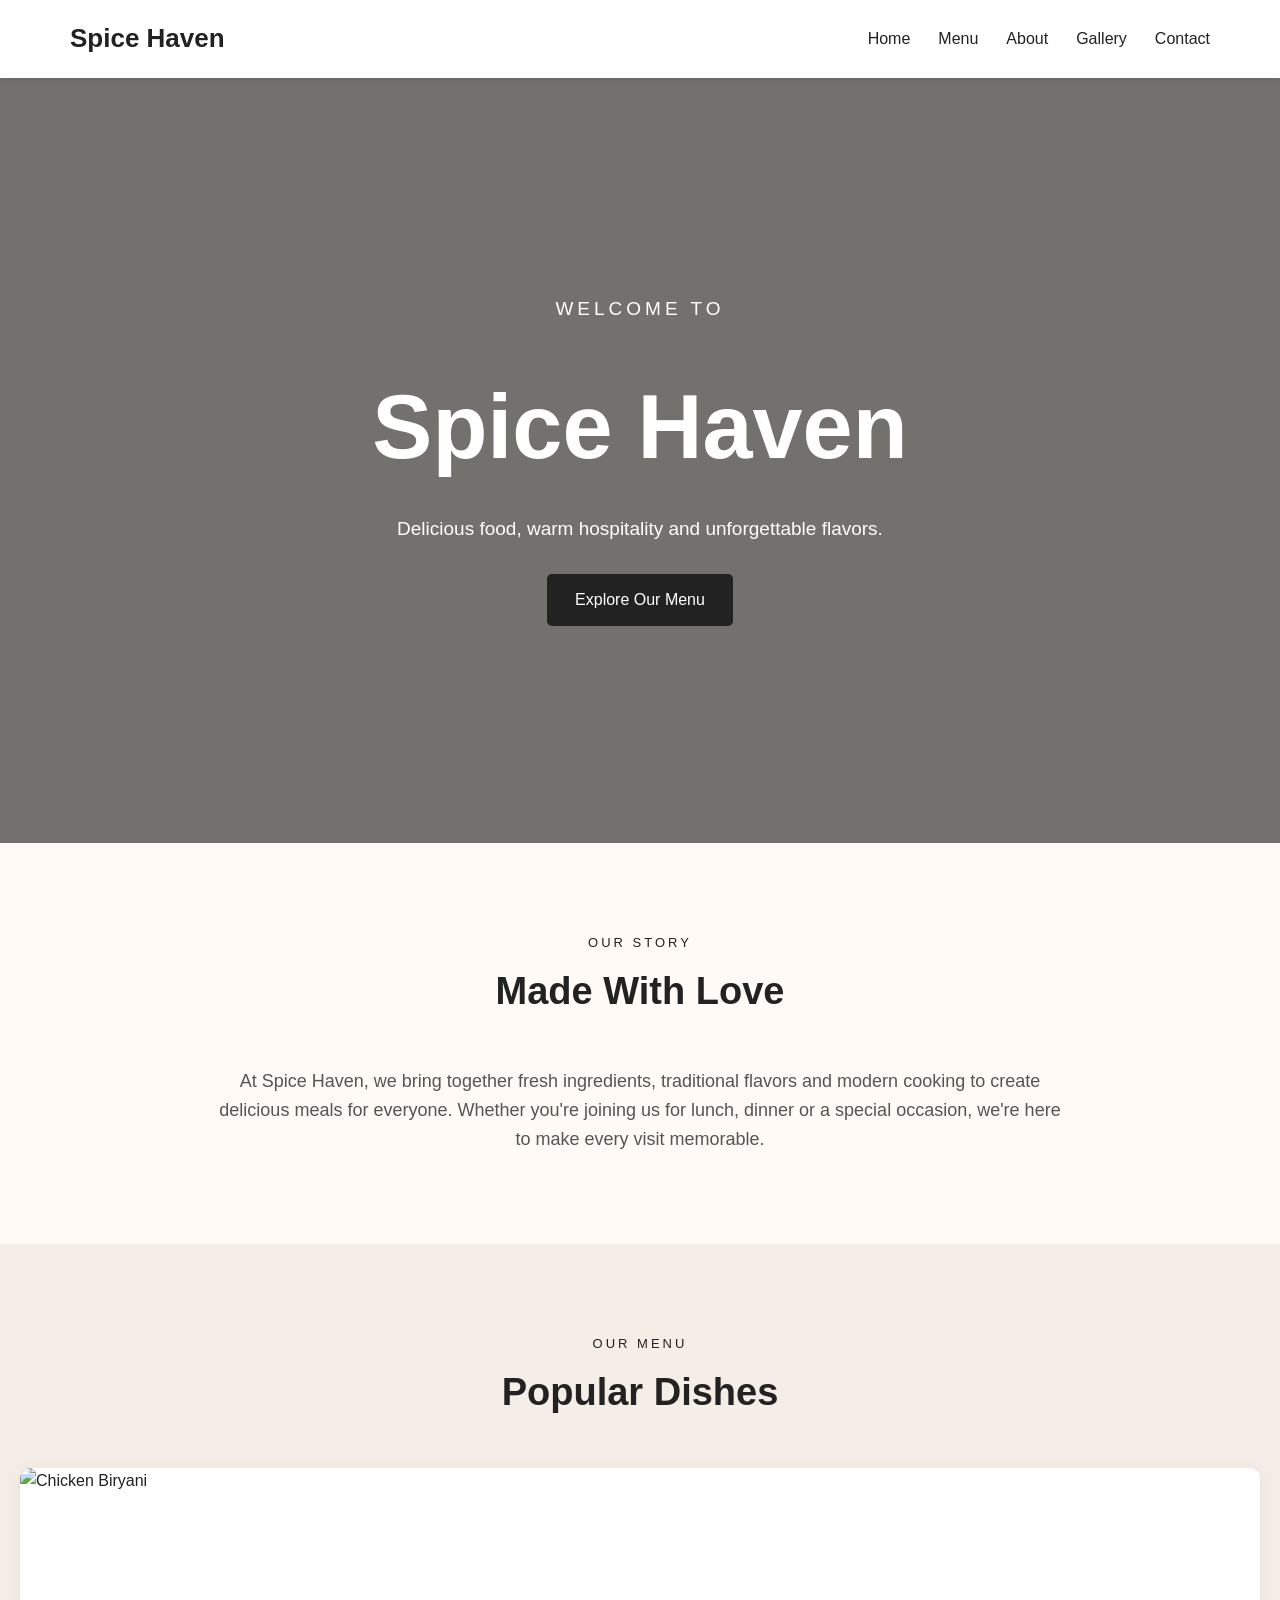
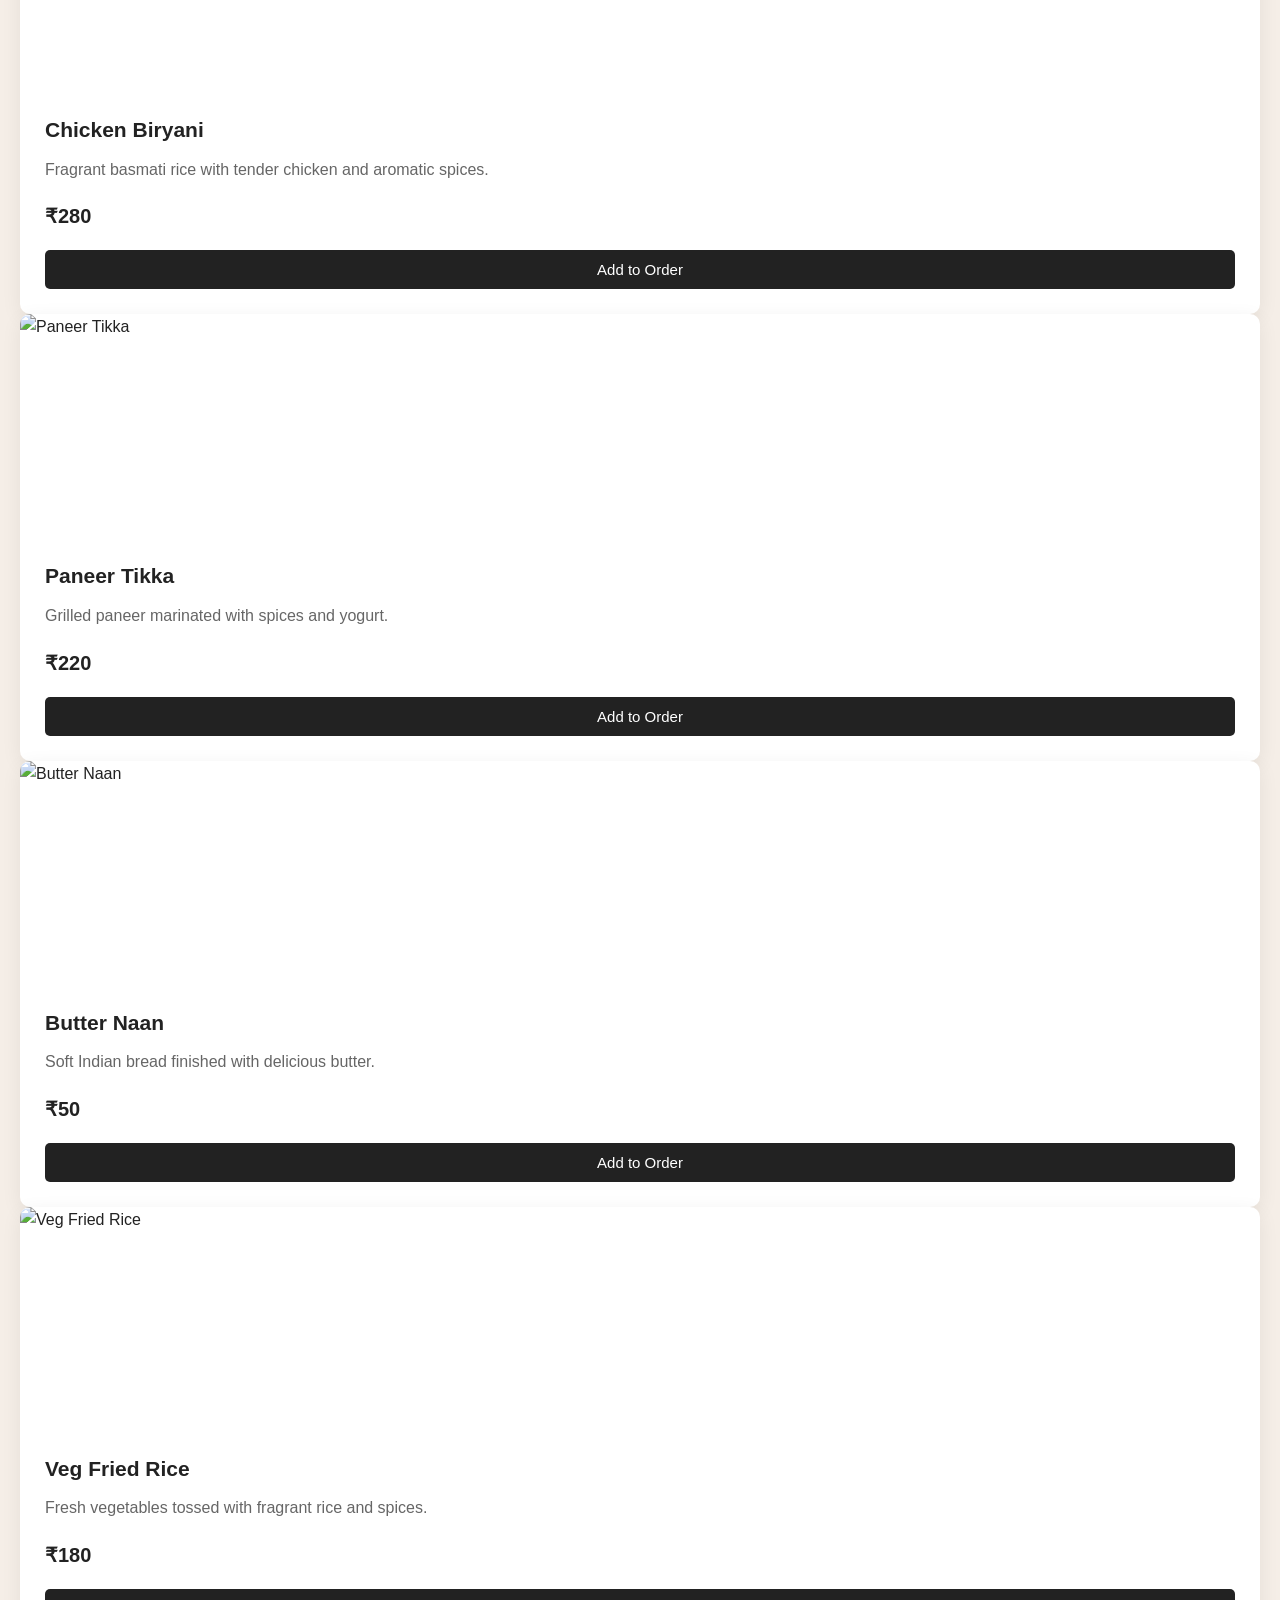
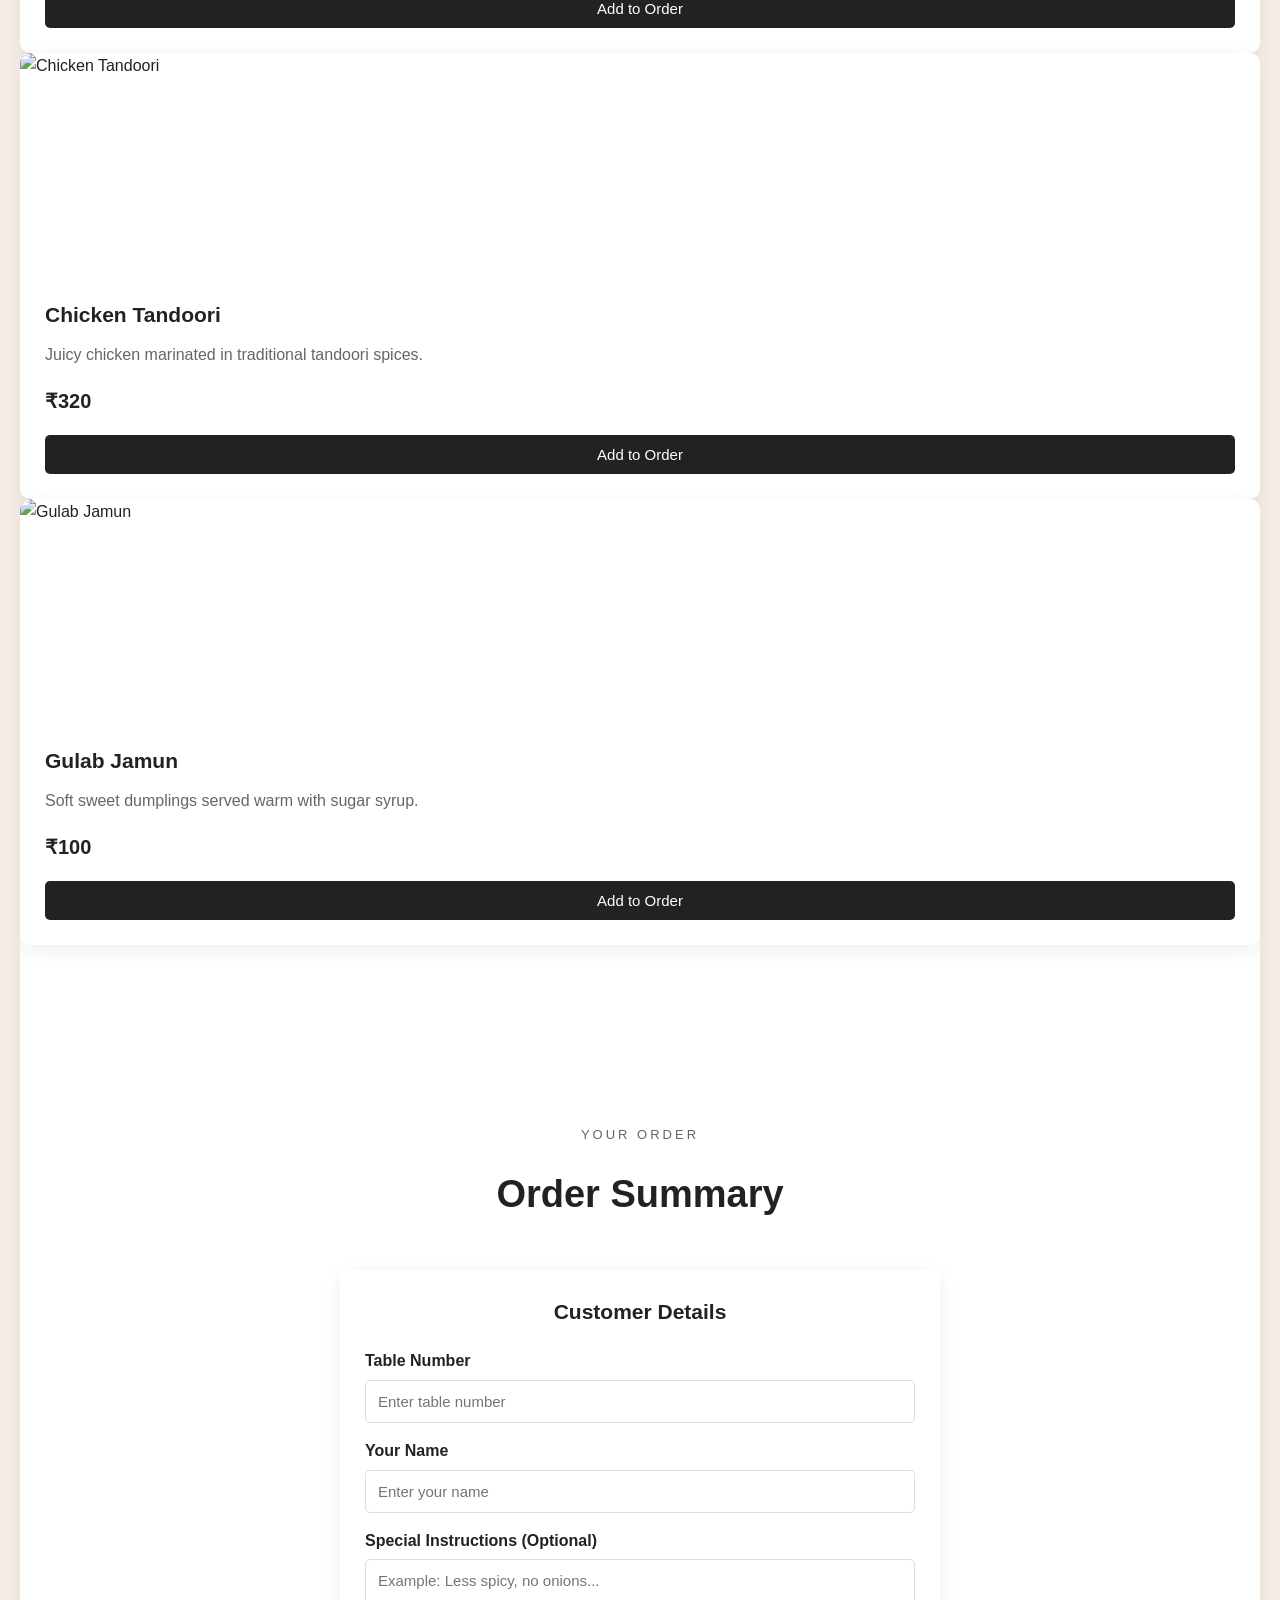
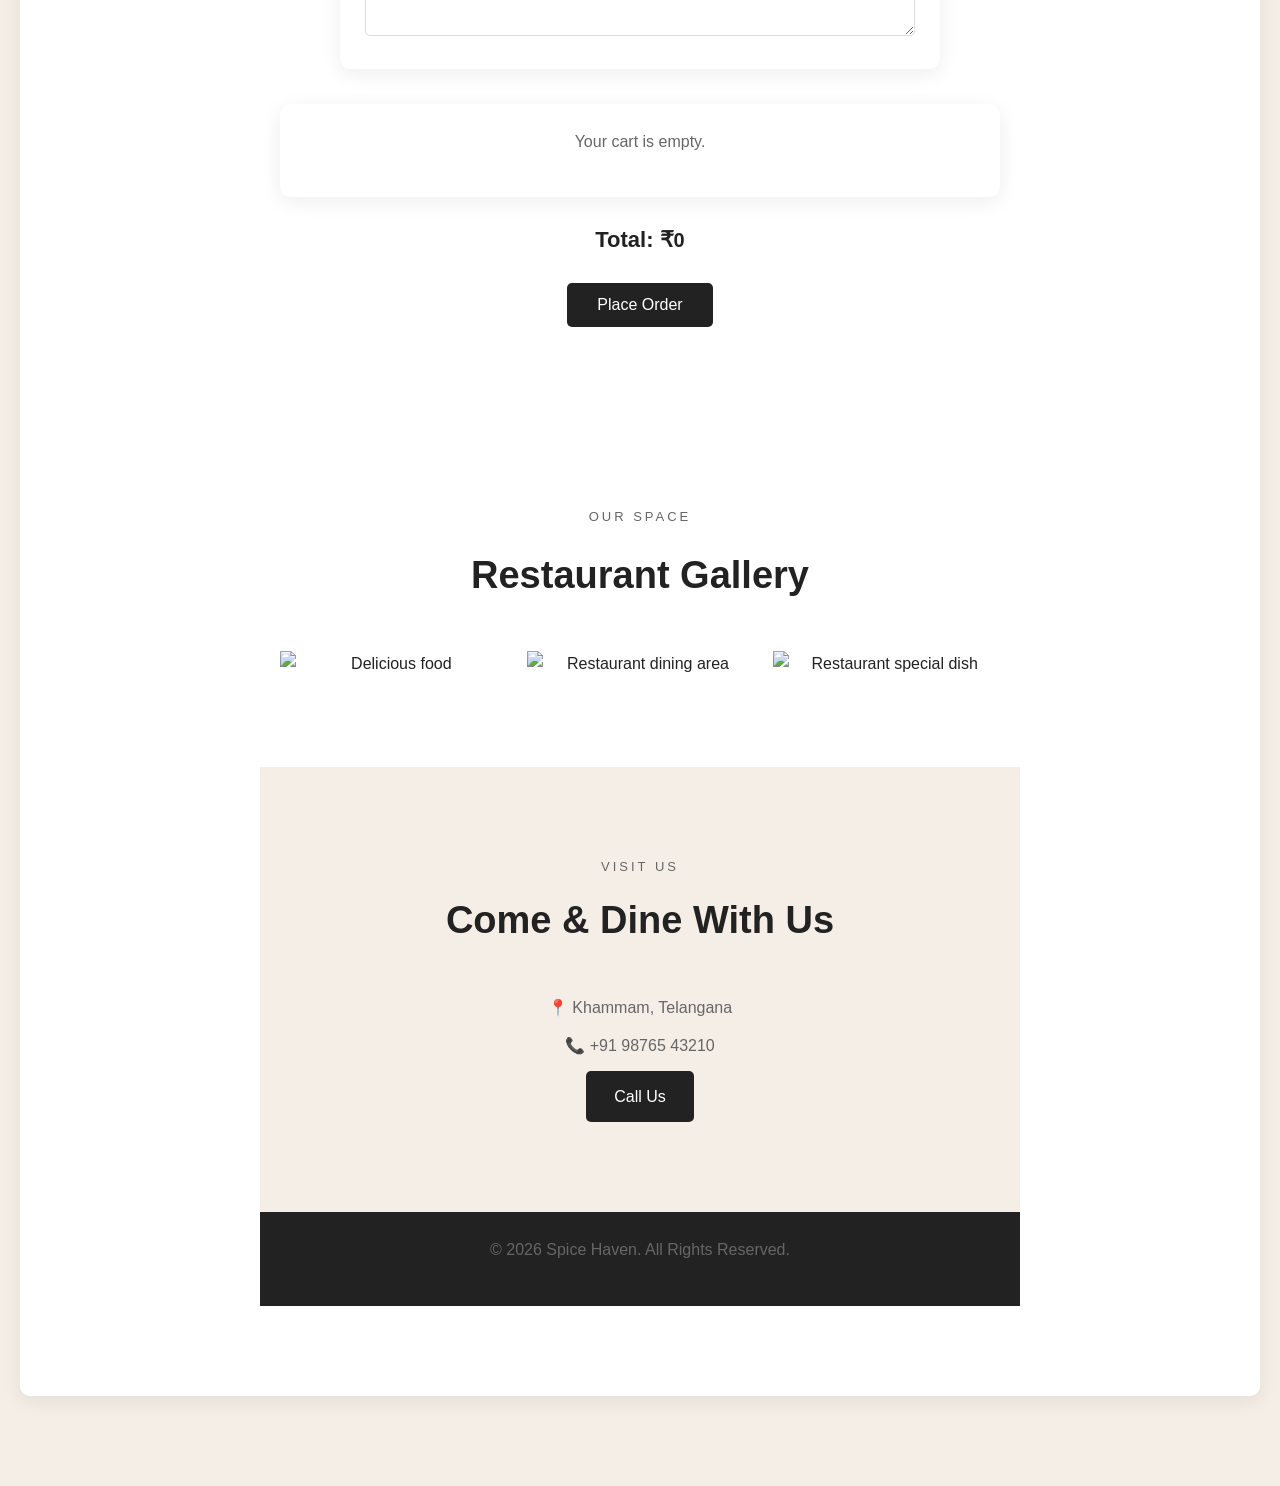
==== index.html @ 3c403bf0 "Add files via upload" ====
<!DOCTYPE html>
<html lang="en">

<head>
    <meta charset="UTF-8">
    <meta name="viewport" content="width=device-width, initial-scale=1.0">

    <title>Spice Haven | Restaurant</title>

    <link rel="stylesheet" href="style.css">
</head>

<body>

    <!-- Navigation -->
    <header>
        <nav class="navbar">

            <div class="logo">Spice Haven</div>

            <ul class="nav-links">
                <li><a href="#home">Home</a></li>
                <li><a href="#menu">Menu</a></li>
                <li><a href="#about">About</a></li>
                <li><a href="#gallery">Gallery</a></li>
                <li><a href="#contact">Contact</a></li>
            </ul>

        </nav>
    </header>


    <!-- Hero Section -->
    <section id="home" class="hero">

        <div class="hero-content">

            <p class="welcome-text">WELCOME TO</p>

            <h1>Spice Haven</h1>

            <p>
                Delicious food, warm hospitality and unforgettable flavors.
            </p>

            <a href="#menu" class="btn">
                Explore Our Menu
            </a>

        </div>

    </section>


    <!-- About Section -->
    <section id="about" class="about">

        <div class="section-heading">

            <p>OUR STORY</p>

            <h2>Made With Love</h2>

        </div>

        <p class="about-text">

            At Spice Haven, we bring together fresh ingredients,
            traditional flavors and modern cooking to create delicious
            meals for everyone.

            Whether you're joining us for lunch, dinner or a special
            occasion, we're here to make every visit memorable.

        </p>

    </section>


    <!-- Menu Section -->
    <section id="menu" class="menu">

        <div class="section-heading">

            <p>OUR MENU</p>

            <h2>Popular Dishes</h2>

        </div>


      <!-- Chicken Biryani -->
<div class="menu-card">

    <img src="images/chicken-biryani.jpeg" alt="Chicken Biryani">

    <div class="menu-card-content">

        <h3>Chicken Biryani</h3>

        <p>
            Fragrant basmati rice with tender chicken
            and aromatic spices.
        </p>

        <span>₹280</span>

        <button
            class="order-btn"
            onclick="addToCart('Chicken Biryani', 280)">
            Add to Order
        </button>

    </div>

</div>


<!-- Paneer Tikka -->
<div class="menu-card">

    <img
        src="https://images.unsplash.com/photo-1567188040759-fb8a883dc6d8?auto=format&fit=crop&w=800&q=80"
        alt="Paneer Tikka">

    <div class="menu-card-content">

        <h3>Paneer Tikka</h3>

        <p>
            Grilled paneer marinated with spices and yogurt.
        </p>

        <span>₹220</span>

        <button
            class="order-btn"
            onclick="addToCart('Paneer Tikka', 220)">
            Add to Order
        </button>

    </div>

</div>


<!-- Butter Naan -->
<!-- Butter Naan -->
<div class="menu-card">

    <img src="./images/butter naan.jpeg" alt="Butter Naan">

    <div class="menu-card-content">

        <h3>Butter Naan</h3>

        <p>
            Soft Indian bread finished with delicious butter.
        </p>

        <span>₹50</span>

        <button
            class="order-btn"
            onclick="addToCart('Butter Naan', 50)">
            Add to Order
        </button>

    </div>

</div>

<!-- Veg Fried Rice -->
<div class="menu-card">

    <img
        src="https://images.unsplash.com/photo-1603133872878-684f208fb84b?auto=format&fit=crop&w=800&q=80"
        alt="Veg Fried Rice">

    <div class="menu-card-content">

        <h3>Veg Fried Rice</h3>

        <p>
            Fresh vegetables tossed with fragrant rice
            and spices.
        </p>

        <span>₹180</span>

        <button
            class="order-btn"
            onclick="addToCart('Veg Fried Rice', 180)">
            Add to Order
        </button>

    </div>

</div>


<!-- Chicken Tandoori -->
<div class="menu-card">

    <img
        src="https://images.unsplash.com/photo-1599487488170-d11ec9c172f0?auto=format&fit=crop&w=800&q=80"
        alt="Chicken Tandoori">

    <div class="menu-card-content">

        <h3>Chicken Tandoori</h3>

        <p>
            Juicy chicken marinated in traditional
            tandoori spices.
        </p>

        <span>₹320</span>

        <button
            class="order-btn"
            onclick="addToCart('Chicken Tandoori', 320)">
            Add to Order
        </button>

    </div>

</div>


<!-- Gulab Jamun -->
<div class="menu-card">

   <div class="menu-card">

    <img src="images/gulab-jamun.jpeg" alt="Gulab Jamun">

    <div class="menu-card-content">

        <h3>Gulab Jamun</h3>

        <p>
            Soft sweet dumplings served warm with sugar syrup.
        </p>

        <span>₹100</span>

        <button
            class="order-btn"
            onclick="addToCart('Gulab Jamun', 100)">
            Add to Order
        </button>

    </div>

</div>


    <!-- Order Section -->
    <section id="order" class="order-section">

        <!-- Order Section -->
<section id="order" class="order-section">

    <div class="section-heading">
        <p>YOUR ORDER</p>
        <h2>Order Summary</h2>
    </div>

    <!-- Customer Details -->
    <div class="customer-details">

        <h3>Customer Details</h3>

        <label for="table-number">Table Number</label>

        <input
            type="number"
            id="table-number"
            placeholder="Enter table number"
            min="1"
        >

        <label for="customer-name">Your Name</label>

        <input
            type="text"
            id="customer-name"
            placeholder="Enter your name"
        >

        <label for="special-instructions">
            Special Instructions (Optional)
        </label>

        <textarea
            id="special-instructions"
            placeholder="Example: Less spicy, no onions..."
            rows="3"
        ></textarea>

    </div>


    <!-- Cart -->
    <div id="cart-items" class="cart-items">

        <p class="empty-cart">
            Your cart is empty.
        </p>

    </div>


    <!-- Total -->
    <div class="cart-total">

        <strong>
            Total: ₹<span id="cart-total">0</span>
        </strong>

    </div>


    <!-- Place Order -->
    <button
        class="place-order-btn"
        onclick="placeOrder()">

        Place Order

    </button>

</section>


    <!-- Gallery Section -->
    <section id="gallery" class="gallery">

        <div class="section-heading">

            <p>OUR SPACE</p>

            <h2>Restaurant Gallery</h2>

        </div>


        <div class="gallery-container">


            <div class="gallery-box">

                <img
                    src="https://images.unsplash.com/photo-1547592180-85f173990554?auto=format&fit=crop&w=800&q=80"
                    alt="Delicious food">

            </div>


            <div class="gallery-box">

                <img
                    src="https://images.unsplash.com/photo-1517248135467-4c7edcad34c4?auto=format&fit=crop&w=800&q=80"
                    alt="Restaurant dining area">

            </div>


            <div class="gallery-box">

                <img
                    src="https://images.unsplash.com/photo-1504674900247-0877df9cc836?auto=format&fit=crop&w=800&q=80"
                    alt="Restaurant special dish">

            </div>


        </div>

    </section>


    <!-- Contact Section -->
    <section id="contact" class="contact">

        <div class="section-heading">

            <p>VISIT US</p>

            <h2>Come & Dine With Us</h2>

        </div>


        <p>📍 Khammam, Telangana</p>

        <p>📞 +91 98765 43210</p>


        <a
            href="tel:+919876543210"
            class="btn">

            Call Us

        </a>

    </section>


    <!-- Footer -->
    <footer>

        <p>
            © 2026 Spice Haven. All Rights Reserved.
        </p>

    </footer>


    <!-- JavaScript -->
   <script src="https://cdn.jsdelivr.net/npm/@supabase/supabase-js@2"></script>
<script src="script.js"></script>

</body>

</html>
---- style.css ----
/* ---------- General ---------- */

* {
    margin: 0;
    padding: 0;
    box-sizing: border-box;
}

html {
    scroll-behavior: smooth;
}

body {
    font-family: Arial, sans-serif;
    line-height: 1.6;
    background: #fffaf5;
    color: #222;
}


/* ---------- Navigation ---------- */

header {
    position: sticky;
    top: 0;
    z-index: 1000;
    background: #ffffff;
    box-shadow: 0 2px 10px rgba(0, 0, 0, 0.08);
}

.navbar {
    max-width: 1200px;
    margin: auto;
    padding: 18px 30px;

    display: flex;
    justify-content: space-between;
    align-items: center;
}

.logo {
    font-size: 26px;
    font-weight: bold;
}

.nav-links {
    list-style: none;
    display: flex;
    gap: 28px;
}

.nav-links a {
    text-decoration: none;
    color: #222;
    font-weight: 500;
}

.nav-links a:hover {
    opacity: 0.65;
}


/* ---------- Hero ---------- */

.hero {
    min-height: 85vh;

    display: flex;
    align-items: center;
    justify-content: center;

    text-align: center;

    padding: 40px 20px;

    background:
        linear-gradient(
            rgba(0, 0, 0, 0.55),
            rgba(0, 0, 0, 0.55)
        ),
        url("https://images.unsplash.com/photo-1517248135467-4c7edcad34c4?auto=format&fit=crop&w=1600&q=80");

    background-size: cover;
    background-position: center;

    color: white;
}

.hero-content {
    max-width: 700px;
}

.welcome-text {
    font-size: 14px;
    letter-spacing: 4px;
    margin-bottom: 10px;
}

.hero h1 {
    font-size: clamp(48px, 8vw, 90px);
    margin-bottom: 15px;
}

.hero p {
    font-size: 19px;
    margin-bottom: 30px;
}


/* ---------- Buttons ---------- */

.btn {
    display: inline-block;

    padding: 13px 28px;

    background: #222;
    color: white;

    text-decoration: none;

    border-radius: 5px;

    transition: 0.3s;
}

.btn:hover {
    transform: translateY(-2px);
    opacity: 0.85;
}


/* ---------- Sections ---------- */

section {
    padding: 90px 20px;
}

.section-heading {
    text-align: center;
    margin-bottom: 45px;
}

.section-heading p {
    font-size: 13px;
    letter-spacing: 3px;
    margin-bottom: 8px;
}

.section-heading h2 {
    font-size: 38px;
}


/* ---------- About ---------- */

.about {
    max-width: 900px;
    margin: auto;
    text-align: center;
}

.about-text {
    font-size: 18px;
    color: #555;
}


/* ---------- Menu ---------- */

.menu {
    background: #f5eee7;
}

.menu-container {
    max-width: 1100px;
    margin: auto;

    display: grid;

    grid-template-columns: repeat(3, 1fr);

    gap: 25px;
}

.menu-card {
    background: white;
    padding: 28px;

    border-radius: 10px;

    box-shadow: 0 5px 20px rgba(0, 0, 0, 0.07);

    transition: 0.3s;
}

.menu-card:hover {
    transform: translateY(-5px);
}

.menu-card h3 {
    font-size: 21px;
    margin-bottom: 10px;
}

.menu-card p {
    color: #666;
    margin-bottom: 18px;
}

.menu-card span {
    font-size: 20px;
    font-weight: bold;
}


/* ---------- Gallery ---------- */

.gallery-container {
    max-width: 1100px;
    margin: auto;

    display: grid;

    grid-template-columns: repeat(3, 1fr);

    gap: 20px;
}

..gallery-box {
    height: 280px;
    border-radius: 10px;
    overflow: hidden;
}

.gallery-box img {
    width: 100%;
    height: 100%;
    object-fit: cover;
    display: block;
    transition: transform 0.4s ease;
}

.gallery-box:hover img {
    transform: scale(1.05);
}
/* ---------- Contact ---------- */

.contact {
    text-align: center;
    background: #f5eee7;
}

.contact p {
    margin-bottom: 12px;
}


/* ---------- Footer ---------- */

footer {
    text-align: center;

    padding: 25px;

    background: #222;
    color: white;
}


/* ---------- Mobile ---------- */

@media (max-width: 768px) {

    .navbar {
        flex-direction: column;
        gap: 15px;
    }

    .nav-links {
        gap: 15px;
        flex-wrap: wrap;
        justify-content: center;
    }

    .hero {
        min-height: 75vh;
    }

    .hero h1 {
        font-size: 52px;
    }

    .menu-container {
        grid-template-columns: 1fr;
    }

    .gallery-container {
        grid-template-columns: 1fr;
    }

    section {
        padding: 65px 18px;
    }

    .section-heading h2 {
        font-size: 30px;
    }
}
.order-btn {
    display: block;
    width: 100%;
    margin-top: 18px;
    padding: 11px 15px;

    border: none;
    border-radius: 5px;

    background: #222;
    color: white;

    font-size: 15px;
    cursor: pointer;

    transition: 0.3s;
}

.order-btn:hover {
    opacity: 0.8;
    transform: translateY(-2px);
}
/* ---------- Order Section ---------- */

.order-section {
    max-width: 800px;
    margin: auto;
    text-align: center;
}

.cart-items {
    background: white;
    padding: 25px;
    border-radius: 10px;
    box-shadow: 0 5px 20px rgba(0, 0, 0, 0.07);
}

.cart-item {
    display: flex;
    justify-content: space-between;
    align-items: center;
    padding: 15px 0;
    border-bottom: 1px solid #eee;
}

.empty-cart {
    color: #777;
}

.cart-total {
    margin: 25px 0;
    font-size: 22px;
}

.place-order-btn {
    padding: 13px 30px;
    border: none;
    border-radius: 5px;
    background: #222;
    color: white;
    font-size: 16px;
    cursor: pointer;
}

.place-order-btn:hover {
    opacity: 0.8;
}
/* ---------- Menu Images ---------- */

.menu-card {
    padding: 0;
    overflow: hidden;
}

.menu-card > img {
    width: 100%;
    height: 220px;
    object-fit: cover;
    display: block;
}

.menu-card-content {
    padding: 25px;
}

.menu-card-content h3 {
    margin-bottom: 10px;
}

.menu-card-content p {
    margin-bottom: 18px;
}

.menu-card-content p {
    margin-bottom: 18px;
}
.quantity-controls {
    display: flex;
    align-items: center;
    gap: 12px;
}

.quantity-controls button {
    width: 32px;
    height: 32px;

    border: none;
    border-radius: 5px;

    background: #222;
    color: white;

    font-size: 18px;
    cursor: pointer;
}

.quantity-controls span {
    min-width: 20px;
    text-align: center;
    font-weight: bold;
}

.remove-btn {
    border: none;
    background: transparent;
    cursor: pointer;
    text-decoration: underline;
}

.cart-item {
    gap: 20px;
    flex-wrap: wrap;
}
/* ---------- Customer Details ---------- */

.customer-details {
    max-width: 600px;
    margin: 0 auto 35px;
    padding: 25px;

    background: white;
    border-radius: 10px;

    box-shadow: 0 5px 20px rgba(0, 0, 0, 0.07);

    text-align: left;
}

.customer-details h3 {
    margin-bottom: 20px;
    text-align: center;
}

.customer-details label {
    display: block;
    margin-top: 15px;
    margin-bottom: 6px;
    font-weight: 600;
}

.customer-details input,
.customer-details textarea {
    width: 100%;
    padding: 12px;

    border: 1px solid #ddd;
    border-radius: 5px;

    font-family: inherit;
    font-size: 15px;

    outline: none;
}

.customer-details input:focus,
.customer-details textarea:focus {
    border-color: #222;
}

.customer-details textarea {
    resize: vertical;
}
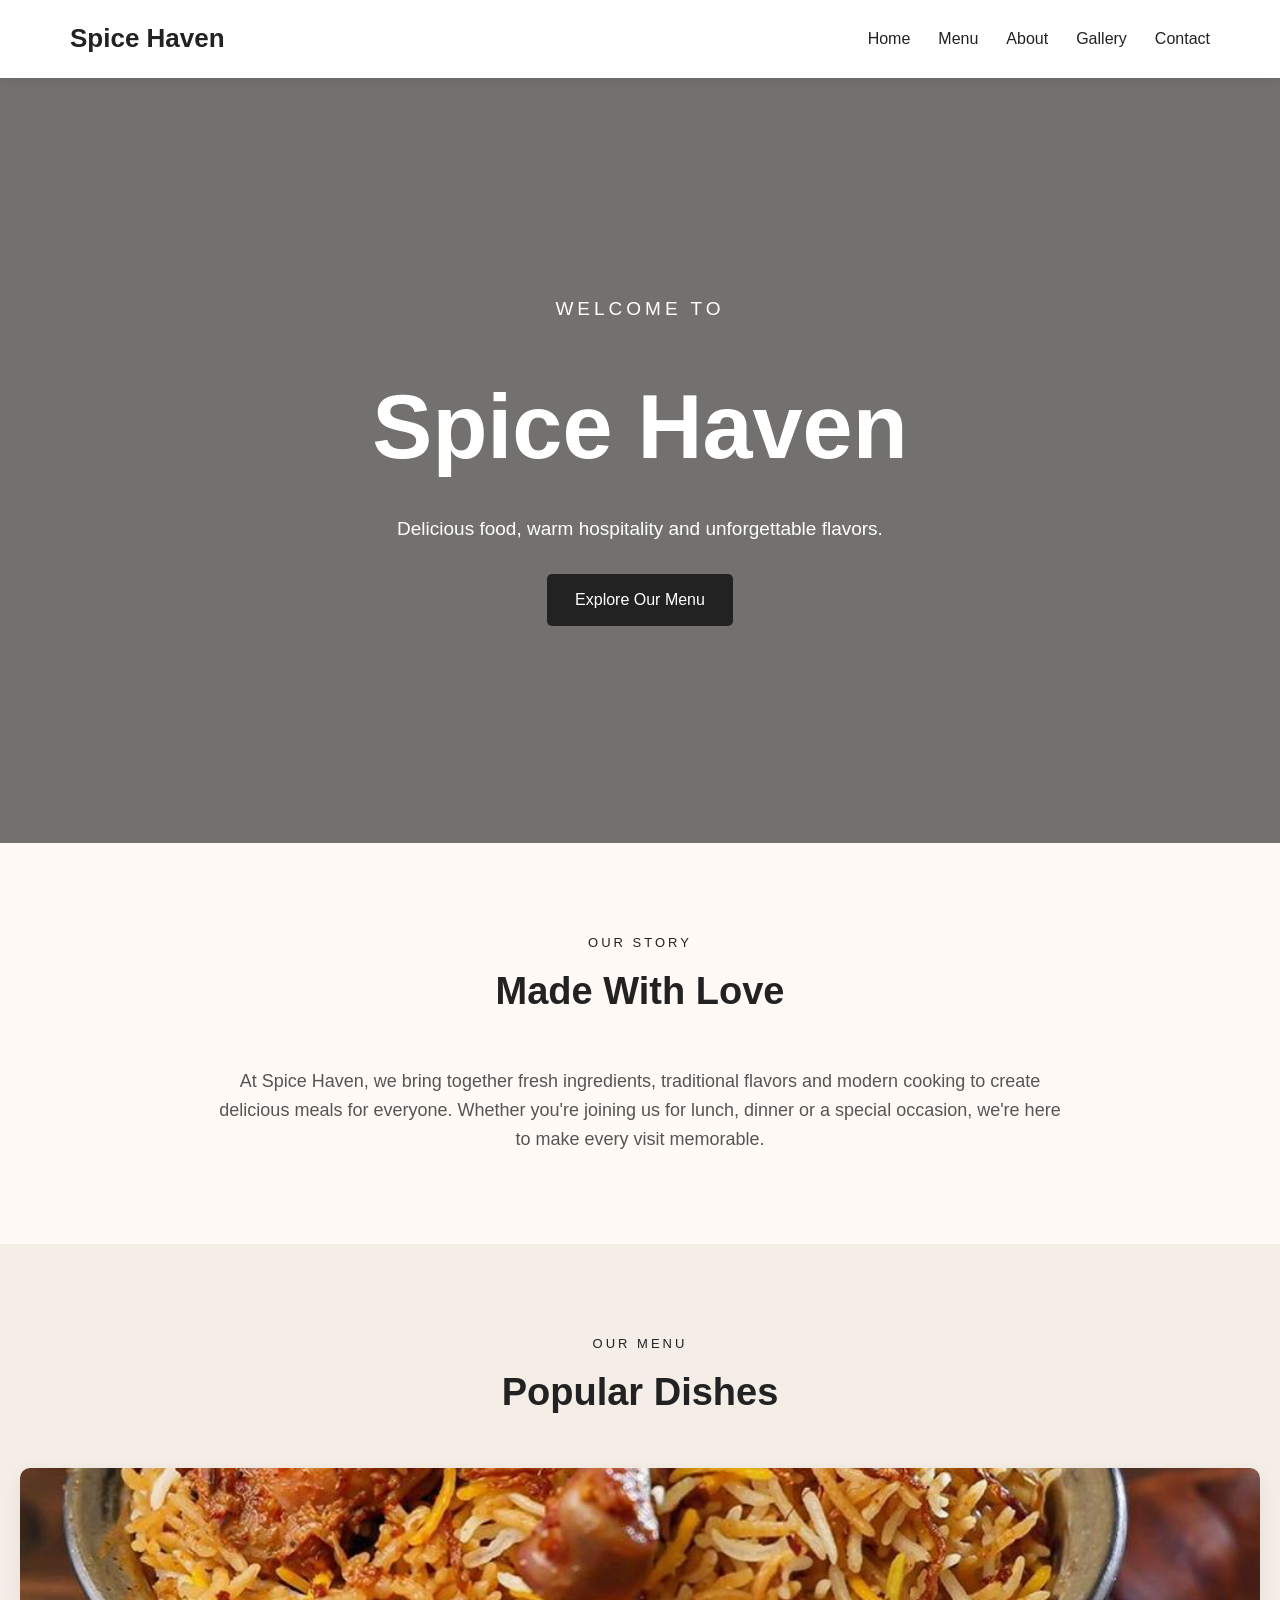
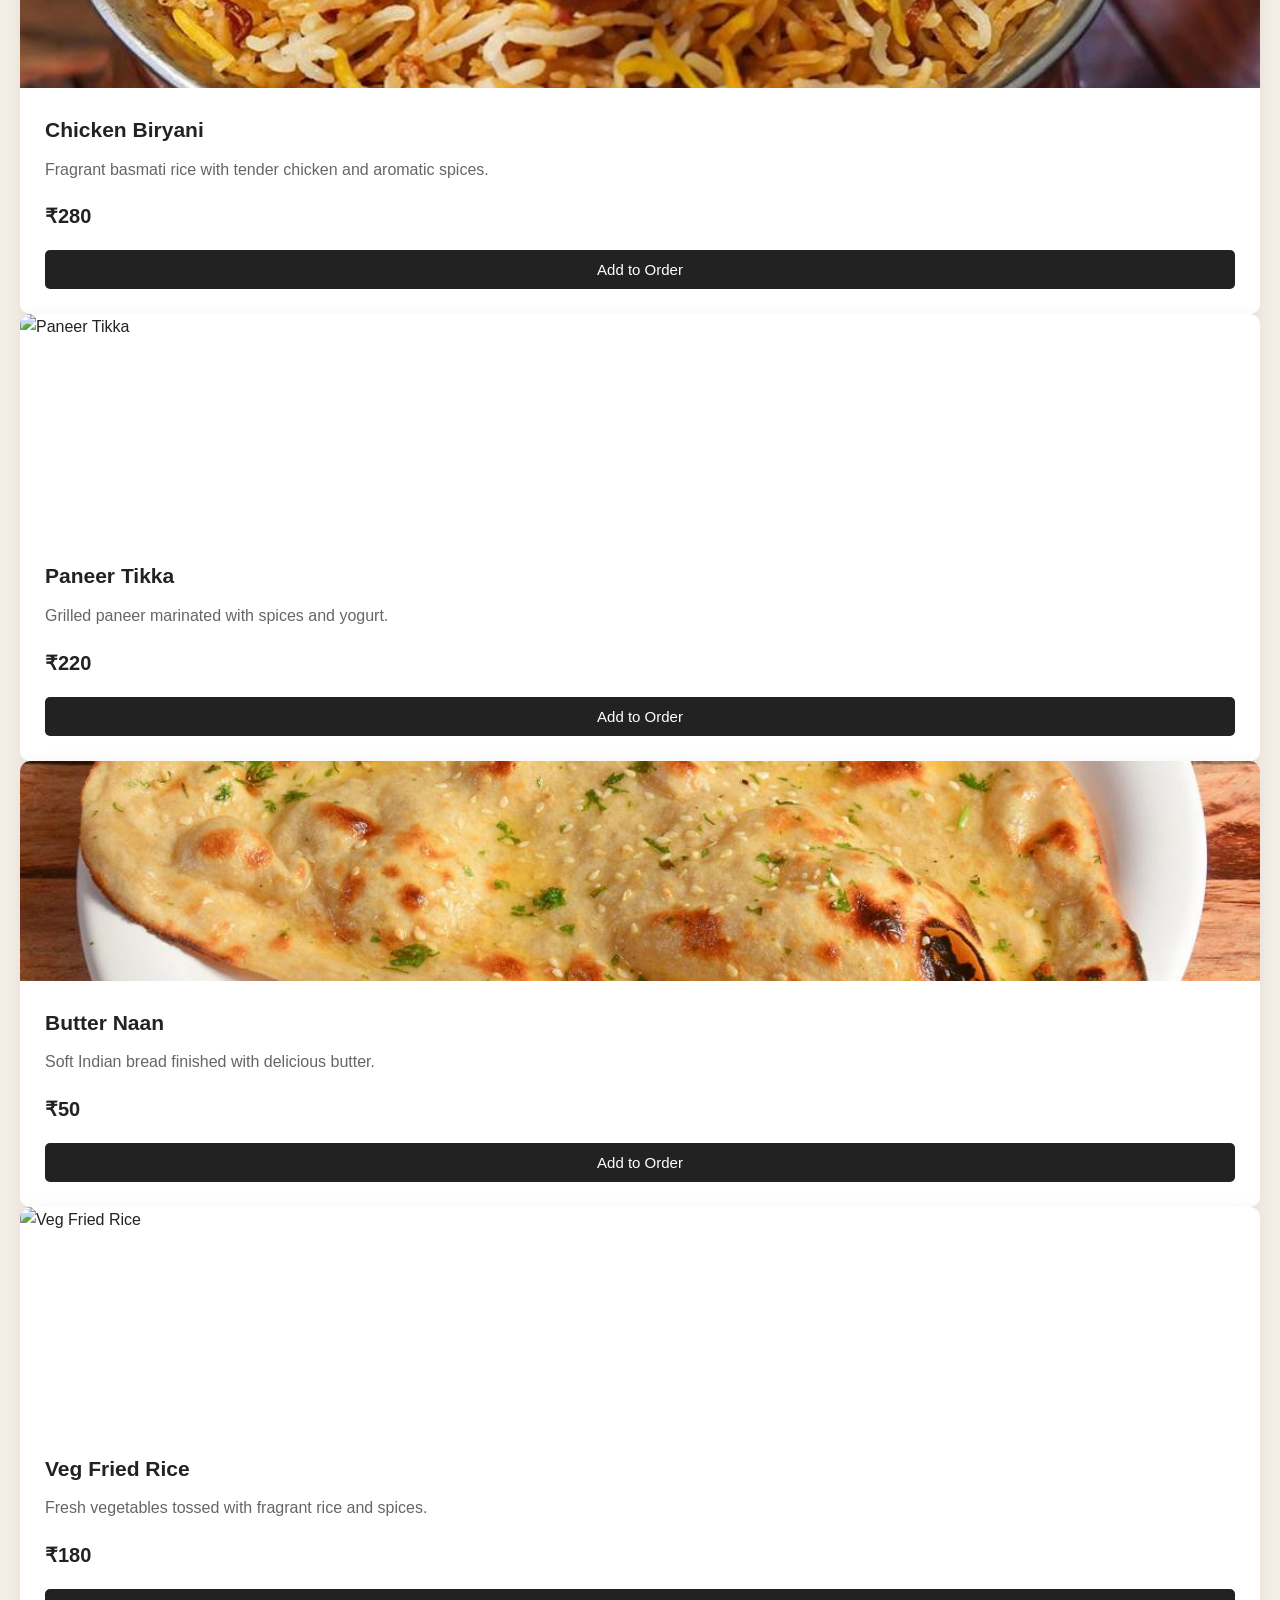
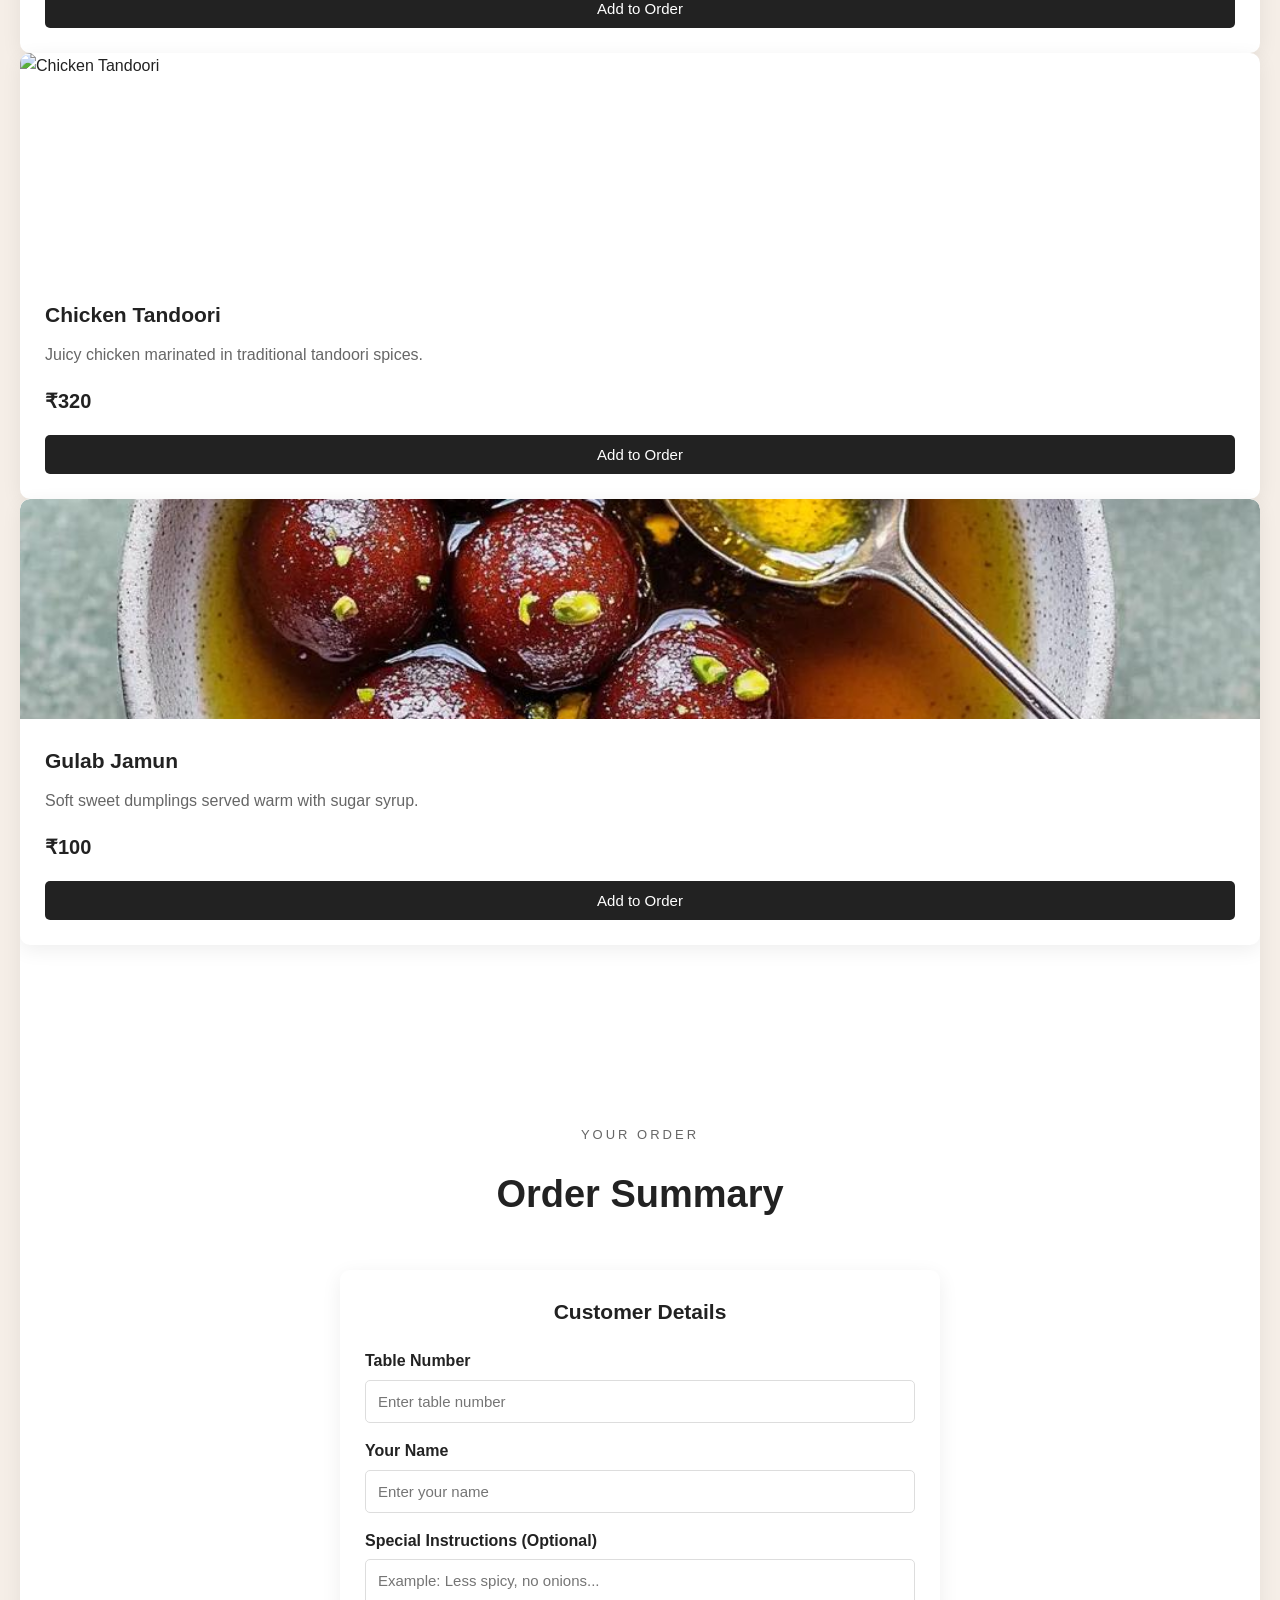
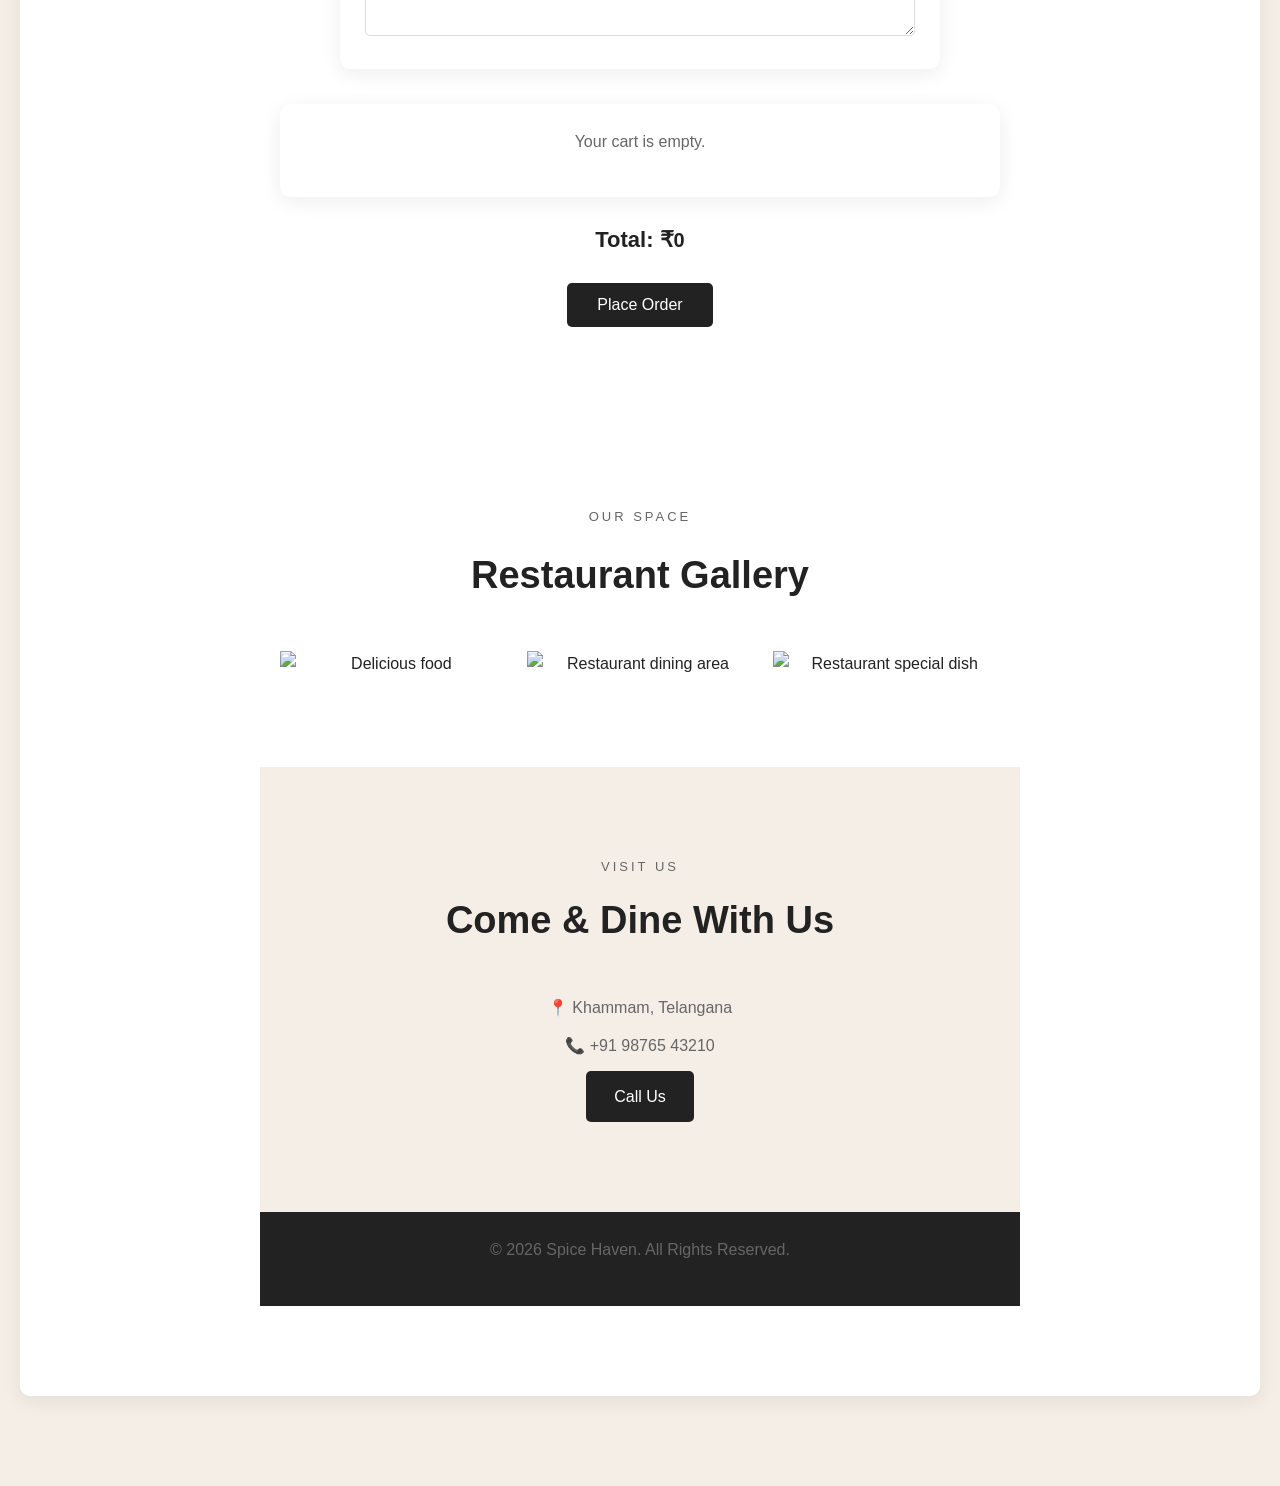
==== commit cc5eabcb: "Update index.html" ====
--- a/index.html
+++ b/index.html
@@ -421,8 +421,8 @@
 
     <!-- JavaScript -->
    <script src="https://cdn.jsdelivr.net/npm/@supabase/supabase-js@2"></script>
-<script src="script.js"></script>
+<script src="script.js?v=3"></script>
 
 </body>
 
-</html>+</html>
